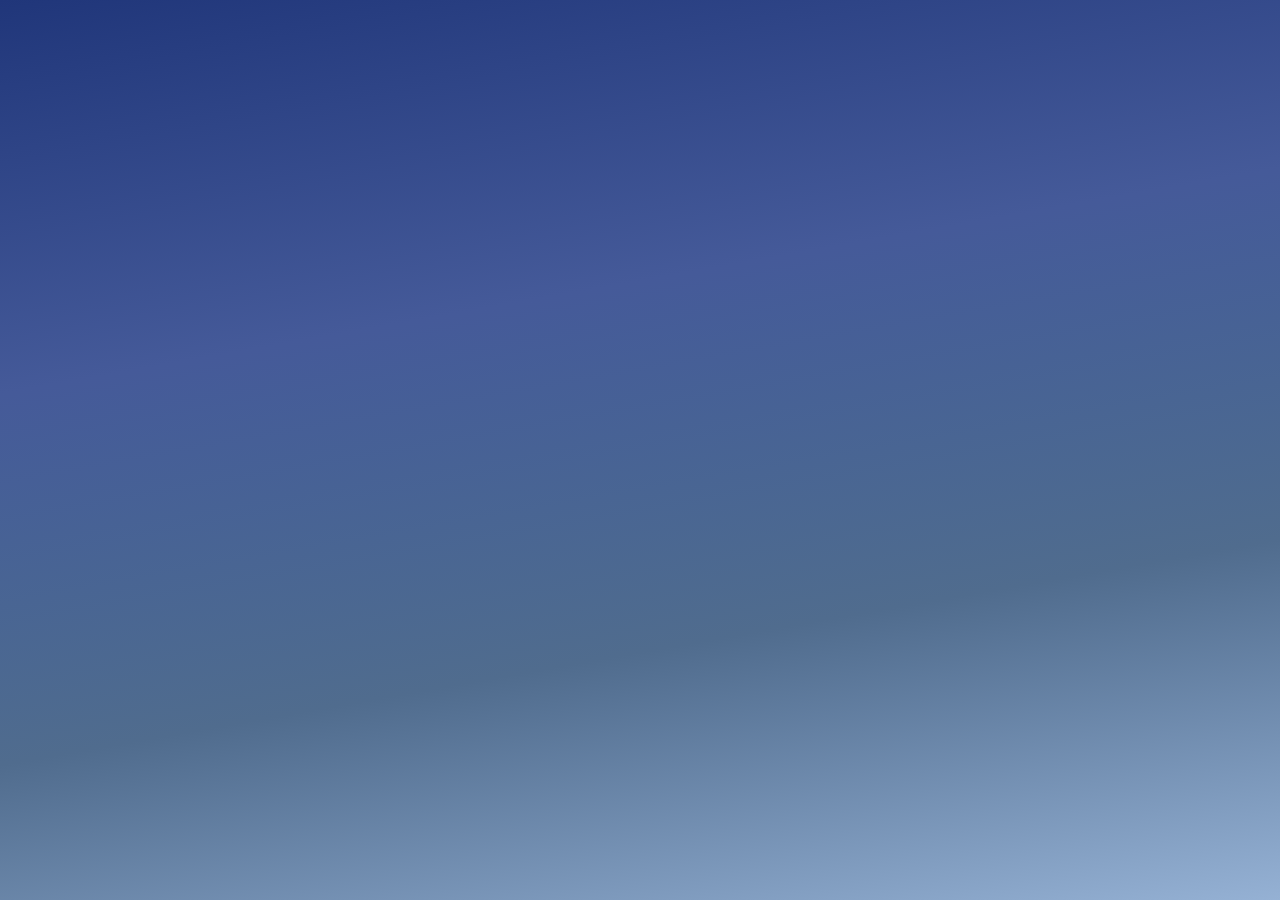
==== map.html @ 756f58da "Add map button and new map page with updated styles and functionality" ====
<!doctype html>
<html lang="en">
  <head>
    <meta charset="UTF-8">
    <link rel="preconnect" href="https://googleapis.com">
    <link rel="preconnect" href="https://gstatic.com" crossorigin>
    
    <link rel="icon" href="formationLogo.png"/>
    <link rel="stylesheet" href="style.css"/>
  </head>
  <body>
    <article id="currentLocation">

    </article>
    
  </body>
  <script type="module" src="index.js"></script>
</html>
---- style.css ----
* {
    font-family: 'Titillium Web', sans-serif;
    font-weight: 900;
    text-transform: uppercase;
    letter-spacing: 0.05em;

    --green: #1dd284;
    --yellow: #d2cc1d;
    --red: #d22c1d;
    --blue: #3b5f8f;
    --white: #f5f5f7;
    --black: #222;
}
html {
    scrollbar-width: thin;
    scrollbar-color: #3b5f8f #ffffff;
}
::-webkit-scrollbar {
  width: 10px;  /* Vertical scrollbar width */
  height: 10px; /* Horizontal scrollbar height */
}

::-webkit-scrollbar-track {
  background: #ffffff;
  border-radius: 10px;
}

::-webkit-scrollbar-thumb {
  background-color: var(--blue);
  border-radius: 10px;
  border: 2px solid #ffffff; /* Creates padding around the thumb */
}

::-webkit-scrollbar-thumb:hover {
  background-color: var(--blue);
}
body {
    min-height: 100dvh;
    max-width: 100dvw;
    padding: 0;
    margin: 0;
    
    display: flex;
    flex-direction: column;
    align-items: top;
    justify-content: flex-start;

    background: linear-gradient(
        170deg in oklch,
        oklch(35.78% 0.11923 266.749) 0%,
        oklch(48.129% 0.10489 268.394) 35%,
        oklch(52.336% 0.06339 253.736) 68%,
        oklch(75.158% 0.05945 254.219) 100%
    );

    background-color: var(--blue);
}
 main {
    display: flex;
    flex-direction: column;
 }
@media (orientation: landscape) {
  body {
    flex-direction: row;
    height: 100dvh;
    overflow: hidden;
  }
  main#header {
    display: flex;
    flex-direction: column;
    height: 100dvh;
    width: 30dvw;
  }
  main#content {
    display: flex;
    flex-direction: column;
    height: 100dvh; 
    overflow-y: auto;
    overflow-x: hidden; 
    width: 70dvw;
  }
  

  main#content > * {
    flex-shrink: 0;
  }

  .tempBox {
    height: 100% !important;
  }
}

img {
    object-fit: contain;
    height: 80%;
}
.tempBox {
    width: 100%;
    height: 40dvh;

    color: var(--white);

    display: flex;
    flex-direction: column;
    align-items: center;
    justify-content: center;
}
.hourlyBox {
    width: 98%;
    height: 20dvh;

    margin: 0.4rem;

    color: var(--white);

    position: relative;
    overflow: hidden;

    display: flex;
    flex-direction: row;
    align-items: center;
    justify-content: center;
}
.hourlyBox {
    -webkit-backdrop-filter: brightness(90%);  /* Safari */
    backdrop-filter: brightness(90%);
    border-radius: 20px;
}
.forcastBox {
    width: 98%;
    min-height: 20dvh;
    height: max-content;
    margin: 0.4rem;
    padding: 0.75rem 1rem;
    box-sizing: border-box;
    color: var(--white);
    position: relative;
    display: flex;
    flex-direction: column;
    align-items: stretch;
    justify-content: flex-start;
}
.forcastBox {
    -webkit-backdrop-filter: brightness(90%);  /* Safari */
    backdrop-filter: brightness(90%);
    border-radius: 20px;
}
.hourlyBox,
.forcastBox {
  width: calc(100% - 0.8rem); /* Exact fit with 0.4rem left/right margins */
  margin: 0.4rem;
}
.hourlyPeriod {
    flex: 1;
    max-width: 100%;
    height: 100%;
    padding: 0.25rem;
    box-sizing: border-box;
    display: flex;
    flex-direction: column;
    align-items: center;
    justify-content: center;
    gap: 0.2rem;
    text-align: center;
}
.dailyPeriod {
    max-width: 100%;
    padding: 0.55rem 0.25rem;
    box-sizing: content-box;
    display: grid;
    grid-template-columns: minmax(4rem, 0.8fr) 2.5rem minmax(4rem, 2fr) auto;
    align-items: center;
    gap: 0.5rem;
}
.dailyPeriod + .dailyPeriod {
    border-top: 1px solid rgba(255, 255, 255, 0.2);
}
.dailyPeriod time {
    text-align: left;
}
.dailyIcon {
    width: 2rem;
    height: 2rem;
}
.dailyCondition {
    min-width: 0;
    font-size: 0.75rem;
    font-weight: 400;
    line-height: 1.2;
    overflow-wrap: anywhere;
}
.dailyTemperatures {
    white-space: nowrap;
    text-align: right;
    font-size: 0.8rem;
}
.hourlyIcon {
    width: 2rem;
    height: 2rem;
}
.hourlyPeriod strong {
    font-size: 1.1rem;
}
@media (max-width: 520px) {
    .dailyPeriod {
        grid-template-columns: minmax(3.5rem, 0.8fr) 2rem minmax(3rem, 1fr) auto;
        gap: 0.3rem;
        padding: 0.45rem 0;
    }

    .dailyIcon {
        width: 1.75rem;
        height: 1.75rem;
    }

    .dailyCondition,
    .dailyTemperatures {
        font-size: 0.65rem;
    }
}

.tempBox > h2 {
    font-size: 4em;
    margin: 0;
    padding-left: 0.45em;
}
.tempBox > p {
    font-size: 1em;
    margin: 0;
    font-weight: 200;
}
.alertRow {
    width: 100%;
    height: 10dvh;

    box-sizing: border-box;
    padding: 0 0.8rem;

    color: var(--white);
    background-color: var(--black);

    display: flex;
    align-items: center;
    justify-content: space-between;
    cursor: pointer;
}
.alertRow:hover {
    opacity: 0.5;
}
.alertArrow {
    width: 0.8rem;
    height: 0.8rem;
    flex: none;
    margin: 0 0.5rem;
    border-right: 0.4rem solid currentColor;
    border-bottom: 0.4rem solid currentColor;
    transform: rotate(-45deg);
}
dialog {
    width: 100dvw;
    height: 95dvh;

    color: var(--white);
    background-color: var(--black);
}
dialog,
dialog * {
    text-transform: none;
    font-family: -apple-system, BlinkMacSystemFont, "SF Pro Text", "Segoe UI", Roboto, Helvetica, Arial, sans-serif !important;
    font-weight: 300 !important;

}
button {
    background-color: var(--black);
    outline: none;
    border: solid var(--blue) 4px;
    border-radius: 100%;
    color: var(--white);
    cursor: pointer;
}
button:hover {
    background-color: var(--blue);
}
#map {
    display: flex;
    align-items: center;
    justify-content: center;

    position: fixed;
    top: 0.4rem;
    left: 0.4rem;
    height: 2.5rem;
    width: 2.5rem;
}
strong, h2 {
    font-weight: 900 !important;
}
article {

}
dialog:open {
    display: flex;
    flex-direction: column;
    gap: 1rem;
}

.alertDialogHeader {
    display: flex;
    align-items: center;
    justify-content: space-between;
}

.alertDetails + .alertDetails {
    border-top: 1px solid rgba(255, 255, 255, 0.25);
}
.tempBox {
    position: relative;
    overflow: hidden;
    flex-direction: column;   /* stacks location / temp / conditions */
}
#flagBG {
    position: absolute;
    inset: 0;
    z-index: 0;
    transition: background 0.4s;

    -webkit-backdrop-filter: brightness(90%); 
    backdrop-filter: brightness(90%);
}

/* keep the text above the flag */
.tempBox > *:not(#flagBG) {
    position: relative;
    z-index: 1;
    margin: 0;
}

.tempBox h2 {
    position: relative;
    z-index: 1;
    margin: 0;
    transition: color 0.3s;
}


/* dark text on the yellow flag (covers location + conditions too) */
.tempBox.darkText {
    color: #111;
}
ri {
    width: fit-content;
    height: 100%;
    display: flex;
    flex-direction: row;
    align-items: center;
    gap: 0.4rem;
}

#flagBG {
    --angle: -20deg;   /* change to adjust the slant */

    position: absolute;
    inset: 0 -20%;     /* extend past the edges so the skew doesn't leave gaps */
    display: flex;

}

#flagBG i {
    flex: 1;
    background: #ffd800;
    transform: skewX(var(--angle));
}
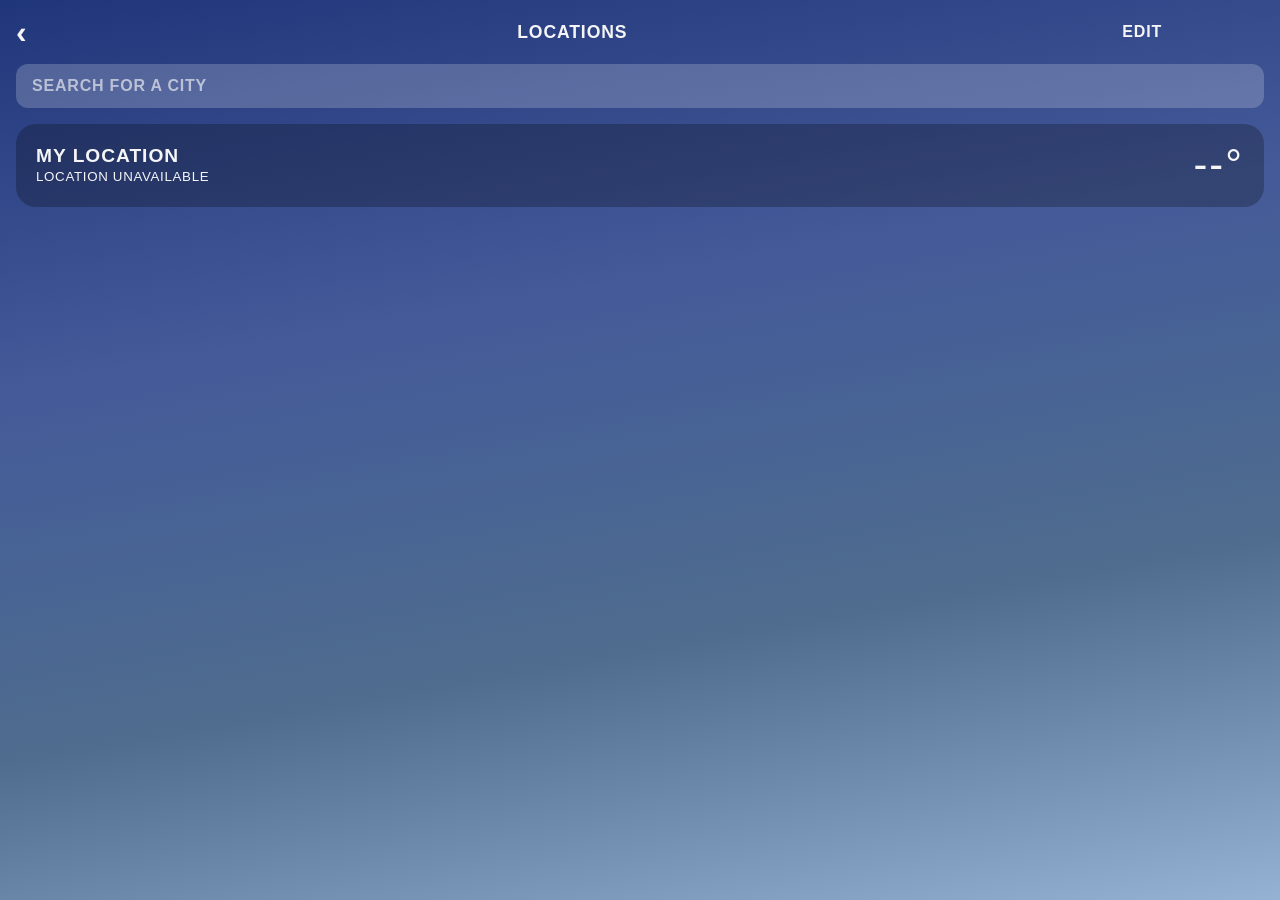
==== commit 5d58b257: "Add weather.js and map.js for location handling and weather data retrieval" ====
--- a/map.html
+++ b/map.html
@@ -2,17 +2,27 @@
 <html lang="en">
   <head>
     <meta charset="UTF-8">
-    <link rel="preconnect" href="https://googleapis.com">
-    <link rel="preconnect" href="https://gstatic.com" crossorigin>
-    
-    <link rel="icon" href="formationLogo.png"/>
-    <link rel="stylesheet" href="style.css"/>
+    <meta name="viewport" content="width=device-width, initial-scale=1">
+    <title>Formation · Locations</title>
+    <link rel="icon" href="formationLogo.png">
+    <link rel="stylesheet" href="style.css">
   </head>
-  <body>
-    <article id="currentLocation">
+  <body class="mapPage">
+    <main id="locations">
+      <header class="locHeader">
+        <a href="index.html" id="back" aria-label="Back">&lsaquo;</a>
+        <h1>Locations</h1>
+        <button id="editBtn" type="button">Edit</button>
+      </header>
 
-    </article>
-    
+      <div class="searchWrap">
+        <input id="searchInput" type="search" placeholder="Search for a city" autocomplete="off">
+        <ul id="results"></ul>
+      </div>
+
+      <ul id="locationList"></ul>
+    </main>
+
+    <script type="module" src="map.js"></script>
   </body>
-  <script type="module" src="index.js"></script>
 </html>
--- a/style.css
+++ b/style.css
@@ -11,24 +11,34 @@
     --white: #f5f5f7;
     --black: #222;
 }
-html {
+@supports (-moz-appearance: none) {
+  html {
     scrollbar-width: thin;
-    scrollbar-color: #3b5f8f #ffffff;
-}
+    scrollbar-color: #3b5f8f #ffffff00;
+  }
+}
+
+/* 2. Chrome, Edge, and Safari will now use these rules */
 ::-webkit-scrollbar {
-  width: 10px;  /* Vertical scrollbar width */
-  height: 10px; /* Horizontal scrollbar height */
+  width: 10px;
+  height: 10px;
+}
+
+::-webkit-scrollbar-button {
+  display: none;
+  width: 0;
+  height: 0;
 }
 
 ::-webkit-scrollbar-track {
-  background: #ffffff;
-  border-radius: 10px;
+  background: #ffffff00;
+  border-radius: 15px;
 }
 
 ::-webkit-scrollbar-thumb {
   background-color: var(--blue);
-  border-radius: 10px;
-  border: 2px solid #ffffff; /* Creates padding around the thumb */
+  border-radius: 15px;
+  border: 1px solid #5073a0;
 }
 
 ::-webkit-scrollbar-thumb:hover {
@@ -88,6 +98,12 @@
   .tempBox {
     height: 100% !important;
   }
+  .locHeader {
+    width: 90dvw;
+  }
+  #locations {
+        max-width: none !important;
+  }
 }
 
 img {
@@ -114,12 +130,13 @@
     color: var(--white);
 
     position: relative;
-    overflow: hidden;
+    overflow-y: hidden;
+    overflow-x: auto;
 
     display: flex;
     flex-direction: row;
     align-items: center;
-    justify-content: center;
+    justify-content: flex-start;
 }
 .hourlyBox {
     -webkit-backdrop-filter: brightness(90%);  /* Safari */
@@ -153,6 +170,7 @@
 .hourlyPeriod {
     flex: 1;
     max-width: 100%;
+    min-width: 16%;
     height: 100%;
     padding: 0.25rem;
     box-sizing: border-box;
@@ -271,17 +289,19 @@
 
 }
 button {
+    color: var(--white);
+}
+#map:hover {
+    background-color: var(--blue);
+}
+#map {
     background-color: var(--black);
     outline: none;
     border: solid var(--blue) 4px;
     border-radius: 100%;
     color: var(--white);
     cursor: pointer;
-}
-button:hover {
-    background-color: var(--blue);
-}
-#map {
+
     display: flex;
     align-items: center;
     justify-content: center;
@@ -357,16 +377,79 @@
 }
 
 #flagBG {
-    --angle: -20deg;   /* change to adjust the slant */
+    --angle: -20deg;  
 
     position: absolute;
-    inset: 0 -20%;     /* extend past the edges so the skew doesn't leave gaps */
-    display: flex;
-
-}
-
-#flagBG i {
+    inset: 0 -20%;    
+    display: flex;
+
+}
+
+
+.flagLayer i {
     flex: 1;
     background: #ffd800;
-    transform: skewX(var(--angle));
-}
+    transform: skewX(var(--angle, -20deg));
+}
+
+/* locations page */
+body.mapPage {
+    display: block;
+    height: auto;
+    overflow-y: auto;      
+}
+#locations { max-width: 640px; margin: 0 auto; padding-bottom: 2rem; color: var(--white); }
+
+.locHeader { display: flex; align-items: center; justify-content: space-between; padding: 1rem; }
+.locHeader h1 { margin: 0; font-size: 1.1rem; }
+.locHeader a { color: inherit; text-decoration: none; font-size: 2rem; line-height: 1; }
+#editBtn { border: 0; border-radius: 0; background: none; font-size: 1rem; color: var(--white); }
+#editBtn:hover { background: none; opacity: 0.6; }
+
+.searchWrap { position: relative; margin: 0 1rem 1rem; }
+#searchInput {
+    width: 100%; box-sizing: border-box; padding: 0.8rem 1rem;
+    border: 0; border-radius: 12px; font-size: 1rem;
+    background: rgba(255, 255, 255, 0.2); color: var(--white);
+}
+#searchInput::placeholder { color: rgba(255, 255, 255, 0.6); }
+#results {
+    position: absolute; left: 0; right: 0; z-index: 5;
+    margin: 4px 0 0; padding: 0; list-style: none;
+    border-radius: 12px; overflow: hidden;
+    background: rgba(34, 34, 34, 0.9);
+    -webkit-backdrop-filter: blur(24px); backdrop-filter: blur(24px);
+}
+#results button {
+    width: 100%; padding: 0.8rem 1rem; text-align: left;
+    border: 0; border-radius: 0; background: none; font-size: 1rem;
+}
+#results button:hover { background: var(--blue); }
+
+#locationList { list-style: none; margin: 0; padding: 0; }
+.locCard {
+    position: relative; overflow: hidden;
+    margin: 0 1rem 0.75rem; border-radius: 20px;
+    color: var(--white); background: rgba(0, 0, 0, 0.25);   /* shows until the flag loads */
+}
+.locCard.darkText { color: #111; }
+.locMain {
+    position: relative; z-index: 1; width: 100%;
+    display: flex; justify-content: space-between; align-items: center;
+    padding: 1.1rem 1.25rem;
+    border: 0; border-radius: 0; background: none;
+    color: inherit; font: inherit; text-align: left;
+}
+.locMain:hover { background: none; opacity: 0.85; }   /* beats the global button:hover */
+.locName { display: block; font-size: 1.2rem; }
+.locCond { font-weight: 400; }
+.locTemp { font-size: 2.6rem; font-weight: 300; }
+
+.locDelete {
+    display: none; position: absolute; z-index: 2; top: 8px; right: 8px;
+    width: 28px; height: 28px; padding: 0;
+    border: 0; border-radius: 50%;
+    background: rgba(0, 0, 0, 0.55); color: var(--white);
+}
+.locDelete:hover { background: var(--red); }
+.editing .locDelete { display: block; }
